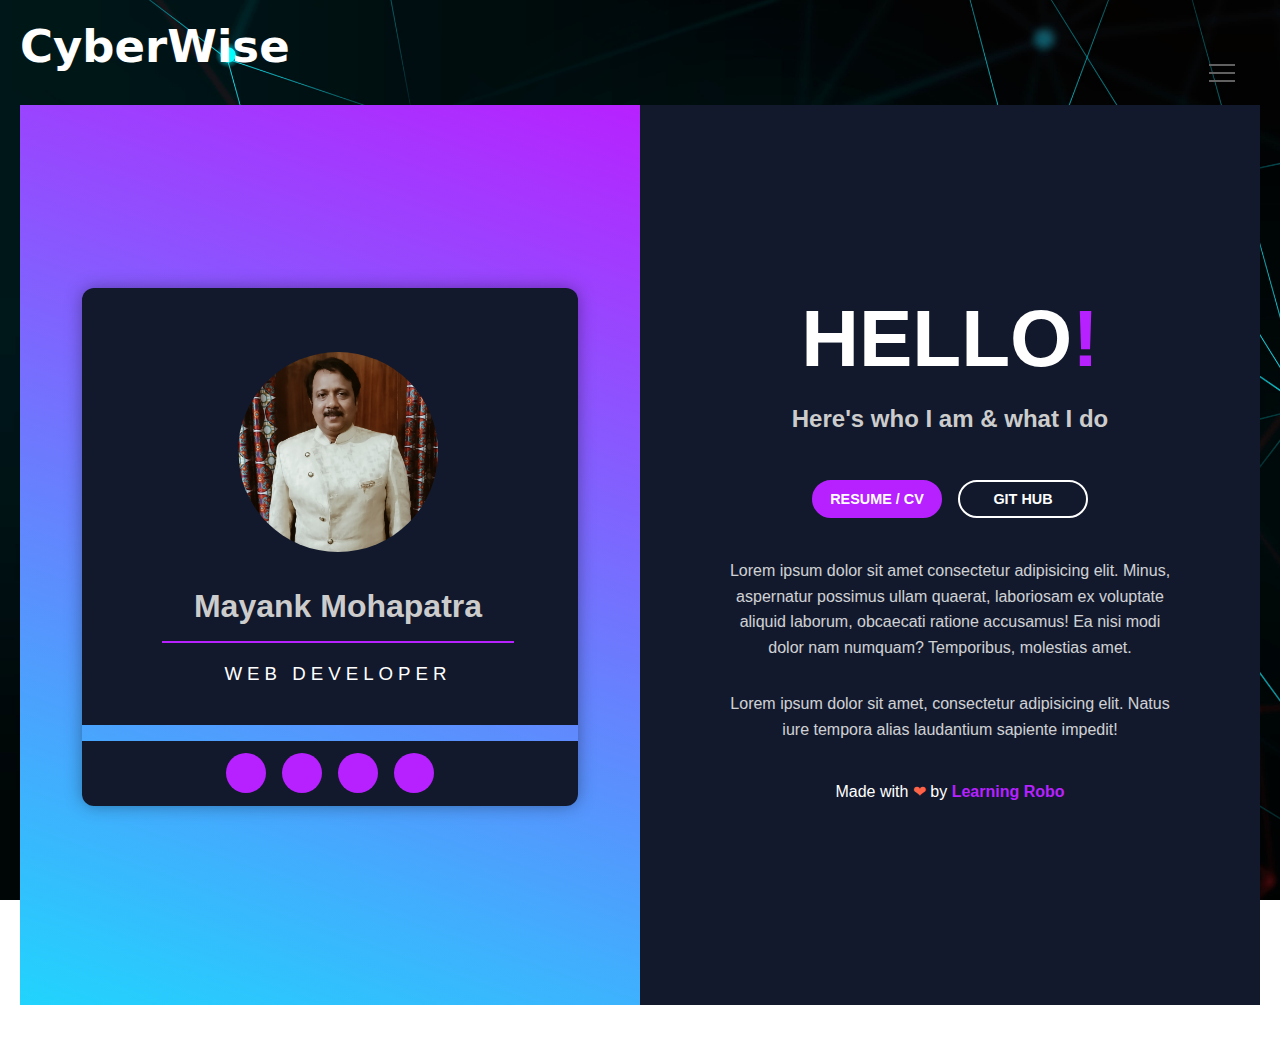
==== about.html @ 32b1e1cd "about section added" ====
<!DOCTYPE html>
<html>
  <head>
    <meta charset="utf-8">
    <meta http-equiv="X-UA-Compatible" content="IE=edge">
    <title>About Me Profile card || Learning Robo</title>
    <meta name="viewport" content="width=device-width, initial-scale=1">
    <link rel="stylesheet" href="style.css">
    <link rel="stylesheet" href="https://cdnjs.cloudflare.com/ajax/libs/font-awesome/5.15.1/css/all.min.css" integrity="sha512-+4zCK9k+qNFUR5X+cKL9EIR+ZOhtIloNl9GIKS57V1MyNsYpYcUrUeQc9vNfzsWfV28IaLL3i96P9sdNyeRssA==" crossorigin="anonymous" />
    <link rel="stylesheet" href="style.css">
    <link rel="stylesheet" href="Navber.css">
</head>
<body>
    <nav class="navbar">
    <div class="navdiv">
        <div class="logo"><a href="#">CyberWise</a></div>
        <div class="hamburger-menu">
            <input id="menu__toggle" type="checkbox" />
            <label class="menu__btn" for="menu__toggle">
              <span></span>
            </label>
        
            <ul class="menu__box">
                <li><a class="menu__item" href="index.html">Home</a></li>
                <li><a class="menu__item" href="about.html">About</a></li>
              <li><a class="menu__item" href="#">Team</a></li>
              <li><a class="menu__item" href="#">Contact</a></li>
              <li><a class="menu__item" href="#">Twitter</a></li>
            </ul>
          </div>
</div>
</nav>
    <div class = "about-wrapper">
      <div class = "about-left">
        <div class = "about-left-content">
          <div>
            <div class = "shadow">
              <div class = "about-img">
                <img src = "profile.jpg" alt = "about image">
              </div>
            </div>

            <h2>Mayank Mohapatra</h2>
            <h3>Web developer</h3>
          </div>

          <ul class = "icons">
            <li><i class = "fab fa-facebook-f"></i></li>
            <li><i class = "fab fa-twitter"></i></li>
            <li><i class = "fab fa-linkedin"></i></li>
            <li><i class = "fab fa-instagram"></i></li>
          </ul>
        </div>
        
      </div>

      <div class = "about-right">
        <h1>Hello<span>!</span></h1>
        <h2>Here's who I am & what I do</h2>
        <div class = "about-btns">
          <button type = "button" class = "btn btn-pink">resume / CV</button>
          <button type = "button" class = "btn btn-white">Git hub</button>
        </div>

        <div class = "about-para">
          <p>Lorem ipsum dolor sit amet consectetur adipisicing elit. Minus, aspernatur possimus ullam quaerat, laboriosam ex voluptate aliquid laborum, obcaecati ratione accusamus! Ea nisi modi dolor nam numquam? Temporibus, molestias amet.</p>
          <p>Lorem ipsum dolor sit amet, consectetur adipisicing elit. Natus iure tempora alias laudantium sapiente impedit!</p>
        </div>
        <div class="credit">Made with <span style="color:tomato">❤</span> by <a href="https://www.learningrobo.com/">Learning Robo</a></div>
      </div>
    </div>
  </body>
</html>
---- style.css ----
body {
    padding: 20px;
    font-family: Arial, sans-serif;
    color: #fff;
    background-image: url(background.jpg);
    background-size: cover; /* Ensures the background image covers the entire container */
    background-attachment: fixed; /* Prevents the background image from scrolling with the content */
    background-position: center; /* Centers the background image */
}

/* Style the headers */
h1 {
    color: #fff;
    font-size: 2em;
    text-align: center;
    margin-bottom: 20px;
    -webkit-line-clamp: 1;
}

h2 {
    color: #ccc;
    font-size: 1.5em;
    text-align: center;
    margin-bottom: 15px;
}

/* Style the paragraphs */
p {
    font-size: 1em;
    line-height: 1.6;
    margin-bottom: 15px;
}

/* Add some spacing between sections */
div {
    margin-bottom: 16px;
}

/* Add some basic styling to the pages */
#page1, #page2, #page3 {
    padding: 20px;
    border-radius: 5px;
    background-color: rgba(0, 0, 0, 0.5);
    box-shadow: 0 0 10px rgba(151, 135, 135, 0.3);
}

.hidden {
    opacity: 0;
    filter: blur(5px);
    transform: translateY(20px);
    transition: all 1s;
}

.show {
    opacity: 1;
    filter: blur(0);
    transform: translateY(0);
}

.faq-item:focus-within .question {
    background-color: #ccc;
}

.faq-item:focus-within .answer {
    max-height: 1000px; /* Adjust this value to your needs */
}
/* Add this to your existing style.css file or create a new file for responsive styles */

/* Responsive styles */
@media (max-width: 768px) {
    body {
        padding: 10px;
    }

    h1 {
        font-size: 1.5em;
    }

    h2 {
        font-size: 1.2em;
    }

    p {
        font-size: 0.9em;
    }

    #page1, #page2, #page3 {
        padding: 10px;
    }
}

/* Mobile-first approach */
@media (max-width: 576px) {
    h1 {
        font-size: 1.2em;
    }

    h2 {
        font-size: 1em;
    }

    p {
        font-size: 0.8em;
    }

    #page1, #page2, #page3 {
        border-radius: 0;
    }
}

.faq-item {
    margin-bottom: 16px;
}

.faq-item .question {
    background-color: #333;
    color: #fff;
    padding: 10px;
    cursor: pointer;
}

.faq-item .answer {
    background-color: #f4f4f4;
    color: #333;
    padding: 10px;
    display: none;
}

.faq-item .answer.show {
    display: block;
}

@media (prefers-reduced-motion: reduce) {
    .hidden {
        transition: linear;
    }
}

#faq {
    padding: 20px;
    font-family: Arial, sans-serif;
    color: #fff;
    background-image: url(abstract-digital-grid-black-background.jpg);
}

#faq h1 {
    text-align: center;
    font-size: 2em;
    margin-bottom: 20px;
}

.faq-item {
    background-color: rgba(0, 0, 0, 0.5);
    padding: 20px;
    margin-bottom: 20px;
    border-radius: 5px;
    box-shadow: 0 0 10px rgba(151, 135, 135, 0.3);
}

.faq-item h3 {
    color: #fff;
    font-size: 1.5em;
    margin-bottom: 15px;
}

.faq-item p {
    font-size: 1em;
    line-height: 1.6;
    margin-bottom: 15px;
}

@import url('https://fonts.googleapis.com/css2?family=Poppins:wght@200;300;400;500;600;700;800&display=swap');

*{
    padding: 0;
    margin: 0;
    box-sizing: border-box;
}
body{
    font-family: 'Poppins', sans-serif;
}
.about-wrapper{
    height: 100vh;
}
.about-left{
    background-color: #21D4FD;
    background-image: linear-gradient(19deg, #21D4FD 0%, #B721FF 100%);
    display: flex;
    flex-direction: column;
    align-items: center;
    justify-content: center;
    height: 100vh;
    color:#fff
}
.about-left-content > div{
    background: #12192c;
    padding: 4rem 4rem 2.5rem 5rem;
    text-align: center;
    
    border-radius: 12px 12px 0 0;
}
.about-left-content{
    box-shadow: 0px 0px 18px -1px rgba(0, 0, 0, 0.39);
    -webkit-box-shadow: 0px 0px 18px -1px rgba(0, 0, 0, 0.39);
    -moz-box-shadow: 0px 0px 18px -1px rgba(0, 0, 0, 0.39);
    border-radius: 12px;
    width:80%;
}
.about-img img{
    display: block;
    width: 200px;
}
.about-img{
    width: 200px;
    height: 200px;
    overflow: hidden;
    border-radius: 50%;
    transition: all 0.5s ease-in-out;
}
.shadow{
    margin-left: auto;
    margin-right: auto;
    border-radius: 50%;
    width: 200px;
    height: 200px;
}



.about-left-content h2{
    font-size: 2rem;
    margin: 2.2rem 0 0.6rem 0;
    line-height: 1.2;
    padding-bottom: 1rem;
    border-bottom: 2px solid #B721FF;
}
.about-left-content h3{
    text-transform: uppercase;
    font-weight: 300;
    letter-spacing: 5px;
    margin-top: 1.2rem;
}
.icons{
    background: #12192c;
    display: flex;
    justify-content: center;
    padding: 0.8rem 0;
    border-radius: 0 0 12px 12px;
}
.icons li{
    list-style-type: none;
    background: #B721FF;
    color: #fff;
    width: 40px;
    height: 40px;
    margin: 0 0.5rem;
    border-radius: 50%;
    display: flex;
    justify-content: center;
    align-items: center;
    font-size: 1.2rem;
    cursor: pointer;
    transition: all 0.5s ease-in-out;
}
.icons li:hover{
    background: #edffec;
    color: #000;
}
.about-right{
    background: #12192c;
    height: 100vh;
    display: flex;
    flex-direction: column;
    align-items: center;
    justify-content: center;
    padding: 0 5rem;
    text-align: center;
    color:#fff
}
.about-right h1{
    font-size: 5rem;
    text-transform: uppercase;
}
.about-right h1 span{
    color: #B721FF;
}
.about-right h2{
    font-weight: 600;
}
.about-btns{
    display: flex;
    margin: 2rem 0;
}
.btn{
    border: none;
    font-size: 0.9rem;
    text-transform: uppercase;
    border: 2px solid #fff;
    border-radius: 20px;
    padding: 0.55rem 0;
    width: 130px;
    font-weight: 600;
    background: transparent;
    margin: 0 0.5rem;
    cursor: pointer;
    color:#fff
}
.btn.btn-pink{
    background: #B721FF;
    color: #fff;
    border-color: #B721FF;
    transition: all 0.5s ease-in-out;
}
.btn.btn-pink:hover{
    background: transparent;
    border-color: #fff;
    color: #fff;
}
.btn.btn-white{
    transition: all 0.5s ease-in-out;
}
.btn.btn-white:hover{
    background: #B721FF;
    border-color: #B721FF;
    color: #fff;
}
.about-para p{
    font-weight: 300;
    padding: 0.5rem;
    opacity: 0.8;
}

@media screen and (min-width: 992px){
    .about-wrapper{
        display: grid;
        grid-template-columns: repeat(2, 2fr);
    }

    .about-left{
        position: relative;
    }
    .about-left-content{
        position: absolute;
        width:80%
    
    }
}
.credit{
    text-align: center;
    color: #fff;
    font-family: 'Trebuchet MS', 'Lucida Sans Unicode', 'Lucida Grande', 'Lucida Sans', Arial, sans-serif;
}
.credit a{
    text-decoration: none;
    color:#B721FF;
    font-weight: bold;
} 

@media screen and (max-width: 992px) {
    .about-wrapper {
        display: block;
    }

    .about-left {
        height: auto;
    }

    .about-left-content {
        position: static;
        width: 100%;
        padding: 2rem;
    }

    .about-img {
        width: 150px;
        height: 150px;
    }

    .shadow {
        width: 150px;
        height: 150px;
    }
}

/* Add media query for mobile devices */
@media screen and (max-width: 576px) {
    .about-left-content > div {
        padding: 2rem;
    }

    .about-left-content h2 {
        font-size: 1.5rem;
    }

    .about-right h1 {
        font-size: 3rem;
    }

    .btn {
        font-size: 0.8rem;
        padding: 0.4rem 0;
        width: 100px;
    }
}
---- style.css ----
body {
    padding: 20px;
    font-family: Arial, sans-serif;
    color: #fff;
    background-image: url(background.jpg);
    background-size: cover; /* Ensures the background image covers the entire container */
    background-attachment: fixed; /* Prevents the background image from scrolling with the content */
    background-position: center; /* Centers the background image */
}

/* Style the headers */
h1 {
    color: #fff;
    font-size: 2em;
    text-align: center;
    margin-bottom: 20px;
    -webkit-line-clamp: 1;
}

h2 {
    color: #ccc;
    font-size: 1.5em;
    text-align: center;
    margin-bottom: 15px;
}

/* Style the paragraphs */
p {
    font-size: 1em;
    line-height: 1.6;
    margin-bottom: 15px;
}

/* Add some spacing between sections */
div {
    margin-bottom: 16px;
}

/* Add some basic styling to the pages */
#page1, #page2, #page3 {
    padding: 20px;
    border-radius: 5px;
    background-color: rgba(0, 0, 0, 0.5);
    box-shadow: 0 0 10px rgba(151, 135, 135, 0.3);
}

.hidden {
    opacity: 0;
    filter: blur(5px);
    transform: translateY(20px);
    transition: all 1s;
}

.show {
    opacity: 1;
    filter: blur(0);
    transform: translateY(0);
}

.faq-item:focus-within .question {
    background-color: #ccc;
}

.faq-item:focus-within .answer {
    max-height: 1000px; /* Adjust this value to your needs */
}
/* Add this to your existing style.css file or create a new file for responsive styles */

/* Responsive styles */
@media (max-width: 768px) {
    body {
        padding: 10px;
    }

    h1 {
        font-size: 1.5em;
    }

    h2 {
        font-size: 1.2em;
    }

    p {
        font-size: 0.9em;
    }

    #page1, #page2, #page3 {
        padding: 10px;
    }
}

/* Mobile-first approach */
@media (max-width: 576px) {
    h1 {
        font-size: 1.2em;
    }

    h2 {
        font-size: 1em;
    }

    p {
        font-size: 0.8em;
    }

    #page1, #page2, #page3 {
        border-radius: 0;
    }
}

.faq-item {
    margin-bottom: 16px;
}

.faq-item .question {
    background-color: #333;
    color: #fff;
    padding: 10px;
    cursor: pointer;
}

.faq-item .answer {
    background-color: #f4f4f4;
    color: #333;
    padding: 10px;
    display: none;
}

.faq-item .answer.show {
    display: block;
}

@media (prefers-reduced-motion: reduce) {
    .hidden {
        transition: linear;
    }
}

#faq {
    padding: 20px;
    font-family: Arial, sans-serif;
    color: #fff;
    background-image: url(abstract-digital-grid-black-background.jpg);
}

#faq h1 {
    text-align: center;
    font-size: 2em;
    margin-bottom: 20px;
}

.faq-item {
    background-color: rgba(0, 0, 0, 0.5);
    padding: 20px;
    margin-bottom: 20px;
    border-radius: 5px;
    box-shadow: 0 0 10px rgba(151, 135, 135, 0.3);
}

.faq-item h3 {
    color: #fff;
    font-size: 1.5em;
    margin-bottom: 15px;
}

.faq-item p {
    font-size: 1em;
    line-height: 1.6;
    margin-bottom: 15px;
}

@import url('https://fonts.googleapis.com/css2?family=Poppins:wght@200;300;400;500;600;700;800&display=swap');

*{
    padding: 0;
    margin: 0;
    box-sizing: border-box;
}
body{
    font-family: 'Poppins', sans-serif;
}
.about-wrapper{
    height: 100vh;
}
.about-left{
    background-color: #21D4FD;
    background-image: linear-gradient(19deg, #21D4FD 0%, #B721FF 100%);
    display: flex;
    flex-direction: column;
    align-items: center;
    justify-content: center;
    height: 100vh;
    color:#fff
}
.about-left-content > div{
    background: #12192c;
    padding: 4rem 4rem 2.5rem 5rem;
    text-align: center;
    
    border-radius: 12px 12px 0 0;
}
.about-left-content{
    box-shadow: 0px 0px 18px -1px rgba(0, 0, 0, 0.39);
    -webkit-box-shadow: 0px 0px 18px -1px rgba(0, 0, 0, 0.39);
    -moz-box-shadow: 0px 0px 18px -1px rgba(0, 0, 0, 0.39);
    border-radius: 12px;
    width:80%;
}
.about-img img{
    display: block;
    width: 200px;
}
.about-img{
    width: 200px;
    height: 200px;
    overflow: hidden;
    border-radius: 50%;
    transition: all 0.5s ease-in-out;
}
.shadow{
    margin-left: auto;
    margin-right: auto;
    border-radius: 50%;
    width: 200px;
    height: 200px;
}



.about-left-content h2{
    font-size: 2rem;
    margin: 2.2rem 0 0.6rem 0;
    line-height: 1.2;
    padding-bottom: 1rem;
    border-bottom: 2px solid #B721FF;
}
.about-left-content h3{
    text-transform: uppercase;
    font-weight: 300;
    letter-spacing: 5px;
    margin-top: 1.2rem;
}
.icons{
    background: #12192c;
    display: flex;
    justify-content: center;
    padding: 0.8rem 0;
    border-radius: 0 0 12px 12px;
}
.icons li{
    list-style-type: none;
    background: #B721FF;
    color: #fff;
    width: 40px;
    height: 40px;
    margin: 0 0.5rem;
    border-radius: 50%;
    display: flex;
    justify-content: center;
    align-items: center;
    font-size: 1.2rem;
    cursor: pointer;
    transition: all 0.5s ease-in-out;
}
.icons li:hover{
    background: #edffec;
    color: #000;
}
.about-right{
    background: #12192c;
    height: 100vh;
    display: flex;
    flex-direction: column;
    align-items: center;
    justify-content: center;
    padding: 0 5rem;
    text-align: center;
    color:#fff
}
.about-right h1{
    font-size: 5rem;
    text-transform: uppercase;
}
.about-right h1 span{
    color: #B721FF;
}
.about-right h2{
    font-weight: 600;
}
.about-btns{
    display: flex;
    margin: 2rem 0;
}
.btn{
    border: none;
    font-size: 0.9rem;
    text-transform: uppercase;
    border: 2px solid #fff;
    border-radius: 20px;
    padding: 0.55rem 0;
    width: 130px;
    font-weight: 600;
    background: transparent;
    margin: 0 0.5rem;
    cursor: pointer;
    color:#fff
}
.btn.btn-pink{
    background: #B721FF;
    color: #fff;
    border-color: #B721FF;
    transition: all 0.5s ease-in-out;
}
.btn.btn-pink:hover{
    background: transparent;
    border-color: #fff;
    color: #fff;
}
.btn.btn-white{
    transition: all 0.5s ease-in-out;
}
.btn.btn-white:hover{
    background: #B721FF;
    border-color: #B721FF;
    color: #fff;
}
.about-para p{
    font-weight: 300;
    padding: 0.5rem;
    opacity: 0.8;
}

@media screen and (min-width: 992px){
    .about-wrapper{
        display: grid;
        grid-template-columns: repeat(2, 2fr);
    }

    .about-left{
        position: relative;
    }
    .about-left-content{
        position: absolute;
        width:80%
    
    }
}
.credit{
    text-align: center;
    color: #fff;
    font-family: 'Trebuchet MS', 'Lucida Sans Unicode', 'Lucida Grande', 'Lucida Sans', Arial, sans-serif;
}
.credit a{
    text-decoration: none;
    color:#B721FF;
    font-weight: bold;
} 

@media screen and (max-width: 992px) {
    .about-wrapper {
        display: block;
    }

    .about-left {
        height: auto;
    }

    .about-left-content {
        position: static;
        width: 100%;
        padding: 2rem;
    }

    .about-img {
        width: 150px;
        height: 150px;
    }

    .shadow {
        width: 150px;
        height: 150px;
    }
}

/* Add media query for mobile devices */
@media screen and (max-width: 576px) {
    .about-left-content > div {
        padding: 2rem;
    }

    .about-left-content h2 {
        font-size: 1.5rem;
    }

    .about-right h1 {
        font-size: 3rem;
    }

    .btn {
        font-size: 0.8rem;
        padding: 0.4rem 0;
        width: 100px;
    }
}
---- Navber.css ----
*{
    text-decoration: none;
}

.navbar{
   background: rgb(10, 10, 10);
   font-family: system-ui, -apple-system, BlinkMacSystemFont, 'Segoe UI', Roboto, Oxygen, Ubuntu, Cantarell, 'Open Sans', 'Helvetica Neue', sans-serif;
   padding-right: 0vw;
   padding-left: 0vw;
   background: transparent;
}

.navdiv{
    display:flex;
    align-items: center;
    justify-content: space-between;
}

.logo a{
    font-size: 45px;
    font-weight: 600;
    color: white;
    margin-top: 10dvh;
}

li{
    list-style: none;
    display: inline-block;
}

li a{
    color:white;
    font-size: 18px;
    font-weight: bold;
    margin-right:3dvw;
}

#menu__toggle {
    opacity: 0;
  }
  #menu__toggle:checked + .menu__btn > span {
    transform: rotate(45deg);
  }
  #menu__toggle:checked + .menu__btn > span::before {
    top: 0;
    transform: rotate(0deg);
  }
  #menu__toggle:checked + .menu__btn > span::after {
    top: 0;
    transform: rotate(90deg);
  }
  #menu__toggle:checked ~ .menu__box {
    left: 0 !important;
  }
  .menu__btn {
    position: absolute;
    top: 8dvh;
    right: 5dvh;
    width: 26px;
    height: 26px;
    cursor: pointer;
    z-index: 1;
  }
  .menu__btn > span,
  .menu__btn > span::before,
  .menu__btn > span::after {
    display: block;
    position: absolute;
    width: 100%;
    height: 2px;
    background-color: #616161;
    transition-duration: .25s;
  }
  .menu__btn > span::before {
    content: '';
    top: -8px;
  }
  .menu__btn > span::after {
    content: '';
    top: 8px;
  }
  .menu__box {
    z-index: 10;
    display: block;
    position: fixed;
    top: 0;
    left: -100%;
    width: 300px;
    height: 100%;
    margin: 0;
    padding: 80px 0;
    list-style: none;
    background-color: #ECEFF1;
    box-shadow: 2px 2px 6px rgba(0, 0, 0, .4);
    transition-duration: .25s;
  }
  .menu__item {
    display: block;
    padding: 12px 24px;
    color: #333;
    font-family: 'Roboto', sans-serif;
    font-size: 20px;
    font-weight: 600;
    text-decoration: none;
    transition-duration: .25s;
  }
  .menu__item:hover {
    background-color: #CFD8DC;
  }
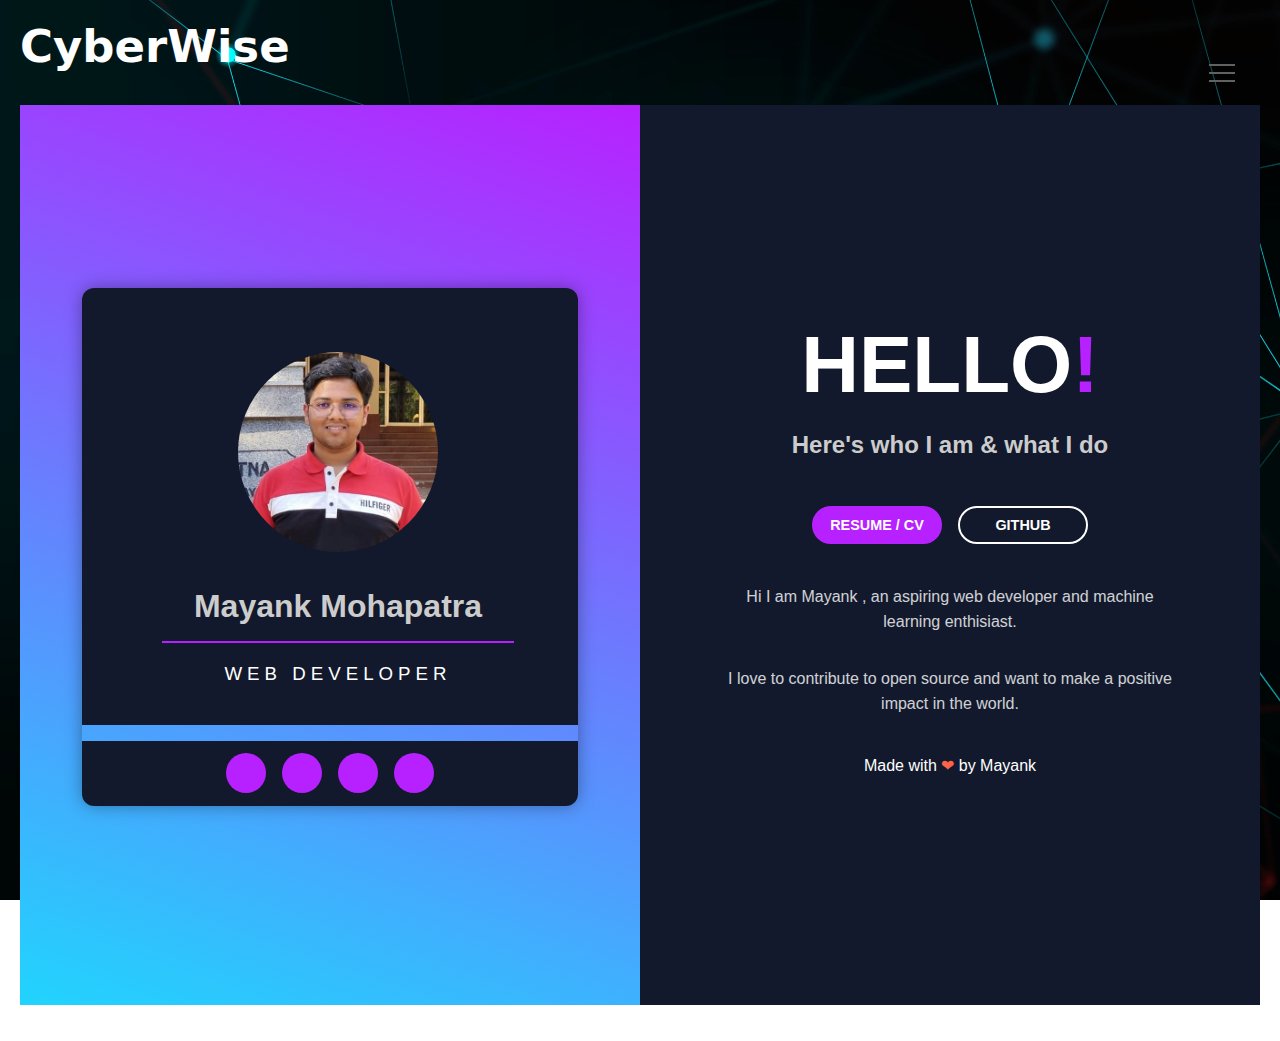
==== commit 0fdad437: "About Section Better" ====
--- a/about.html
+++ b/about.html
@@ -36,7 +36,7 @@
           <div>
             <div class = "shadow">
               <div class = "about-img">
-                <img src = "profile.jpg" alt = "about image">
+                <img src = "mayankimg3.jpeg" alt = "about image">
               </div>
             </div>
 
@@ -45,10 +45,10 @@
           </div>
 
           <ul class = "icons">
-            <li><i class = "fab fa-facebook-f"></i></li>
-            <li><i class = "fab fa-twitter"></i></li>
-            <li><i class = "fab fa-linkedin"></i></li>
-            <li><i class = "fab fa-instagram"></i></li>
+            <li><i class = "fab fa-facebook-f" onclick="openfacebook()"></i></li>
+            <li><i class = "fab fa-twitter" onclick="opentwitter()"></i></li>
+            <li><i class = "fab fa-linkedin" onclick="openlinkedin()"></i></li>
+            <li><i class = "fab fa-instagram" onclick="openinstagram()"></i></li>
           </ul>
         </div>
         
@@ -58,16 +58,17 @@
         <h1>Hello<span>!</span></h1>
         <h2>Here's who I am & what I do</h2>
         <div class = "about-btns">
-          <button type = "button" class = "btn btn-pink">resume / CV</button>
-          <button type = "button" class = "btn btn-white">Git hub</button>
+          <button type="button" class="btn btn-pink" onclick="openGoogleDriveLink()">resume / CV</button>
+          <button type = "button" class = "btn btn-white" onclick="opengithub()">Github</button>
         </div>
 
         <div class = "about-para">
-          <p>Lorem ipsum dolor sit amet consectetur adipisicing elit. Minus, aspernatur possimus ullam quaerat, laboriosam ex voluptate aliquid laborum, obcaecati ratione accusamus! Ea nisi modi dolor nam numquam? Temporibus, molestias amet.</p>
-          <p>Lorem ipsum dolor sit amet, consectetur adipisicing elit. Natus iure tempora alias laudantium sapiente impedit!</p>
+          <p>Hi I am Mayank , an aspiring web developer and machine learning enthisiast.</p>
+          <p>I love to contribute to open source and want to make a positive impact in the world.</p>
         </div>
-        <div class="credit">Made with <span style="color:tomato">❤</span> by <a href="https://www.learningrobo.com/">Learning Robo</a></div>
+        <div class="credit">Made with <span style="color:tomato">❤</span> by Mayank</a></div>
       </div>
     </div>
+    <script src="script.js"></script>
   </body>
 </html>